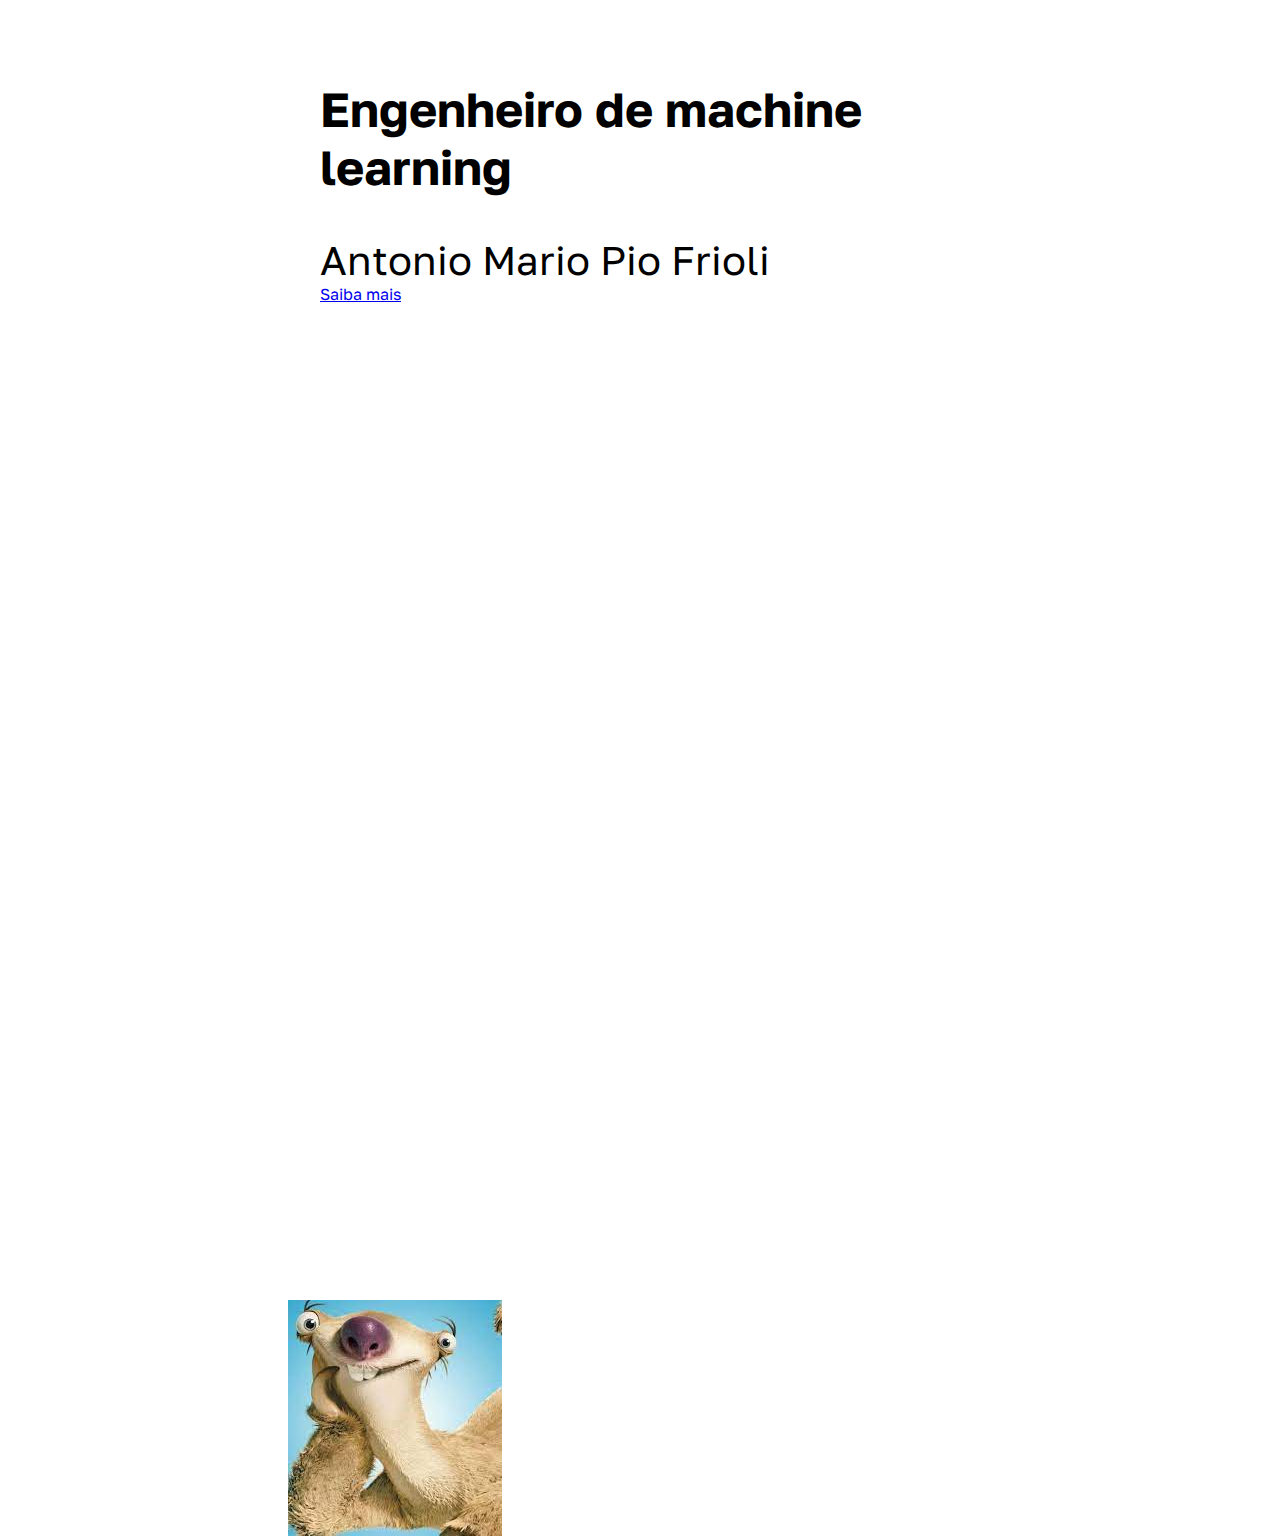
==== index.html @ 28bd192c "init" ====
<!DOCTYPE html>
<html lang="en">
<head>
    <meta charset="UTF-8">
    <meta http-equiv="X-UA-Compatible" content="IE=edge">
    <meta name="viewport" content="width=device-width, initial-scale=1.0">
    <link rel="preconnect" href="https://fonts.googleapis.com">
<link rel="preconnect" href="https://fonts.gstatic.com" crossorigin>
<link href="https://fonts.googleapis.com/css2?family=Golos+Text:wght@400;900&display=swap" rel="stylesheet">
<link rel="stylesheet" href="assets/style.css">
    <title>Minha página</title>
</head>

<body>
    <header>
        <h1 id="profissao">Engenheiro de machine learning</h1>
        <p id="nome">Antonio Mario Pio Frioli</p>
        <a href="#" >Saiba mais</a>
    </header>
    <div id="content">
        <img src="assets/images/download.jpg">
    </div>
</body>
</html>
---- assets/style.css ----
@import url('https://fonts.googleapis.com/css2?family=Golos+Text:wght@400;900&display=swap');

 * {
    font-family: 'Golos Text', sans-serif;
    margin: 0px;
    padding: 0px;


 }


 header{
    height: 100vh;
    background-image: url('images/back.jpg');
    background-size:cover;
    padding:20em;
    padding-top:5em;
 }
 #content{
    margin-left:18em;
 }

 #nome{
   margin-top:1em;
   font-size: 2.5em;
 }

 #profissao{
   font-size: 3em;
 }

#saiba-mais{
   margin-top:3em;
   padding:1rem 11rem;
   background:linear-gradient(90, rgb(0, 0, 0) 0%, rgb(151, 2, 238) 100%);
   border: 1px solid #000000;
   border-radius: 40px;
}
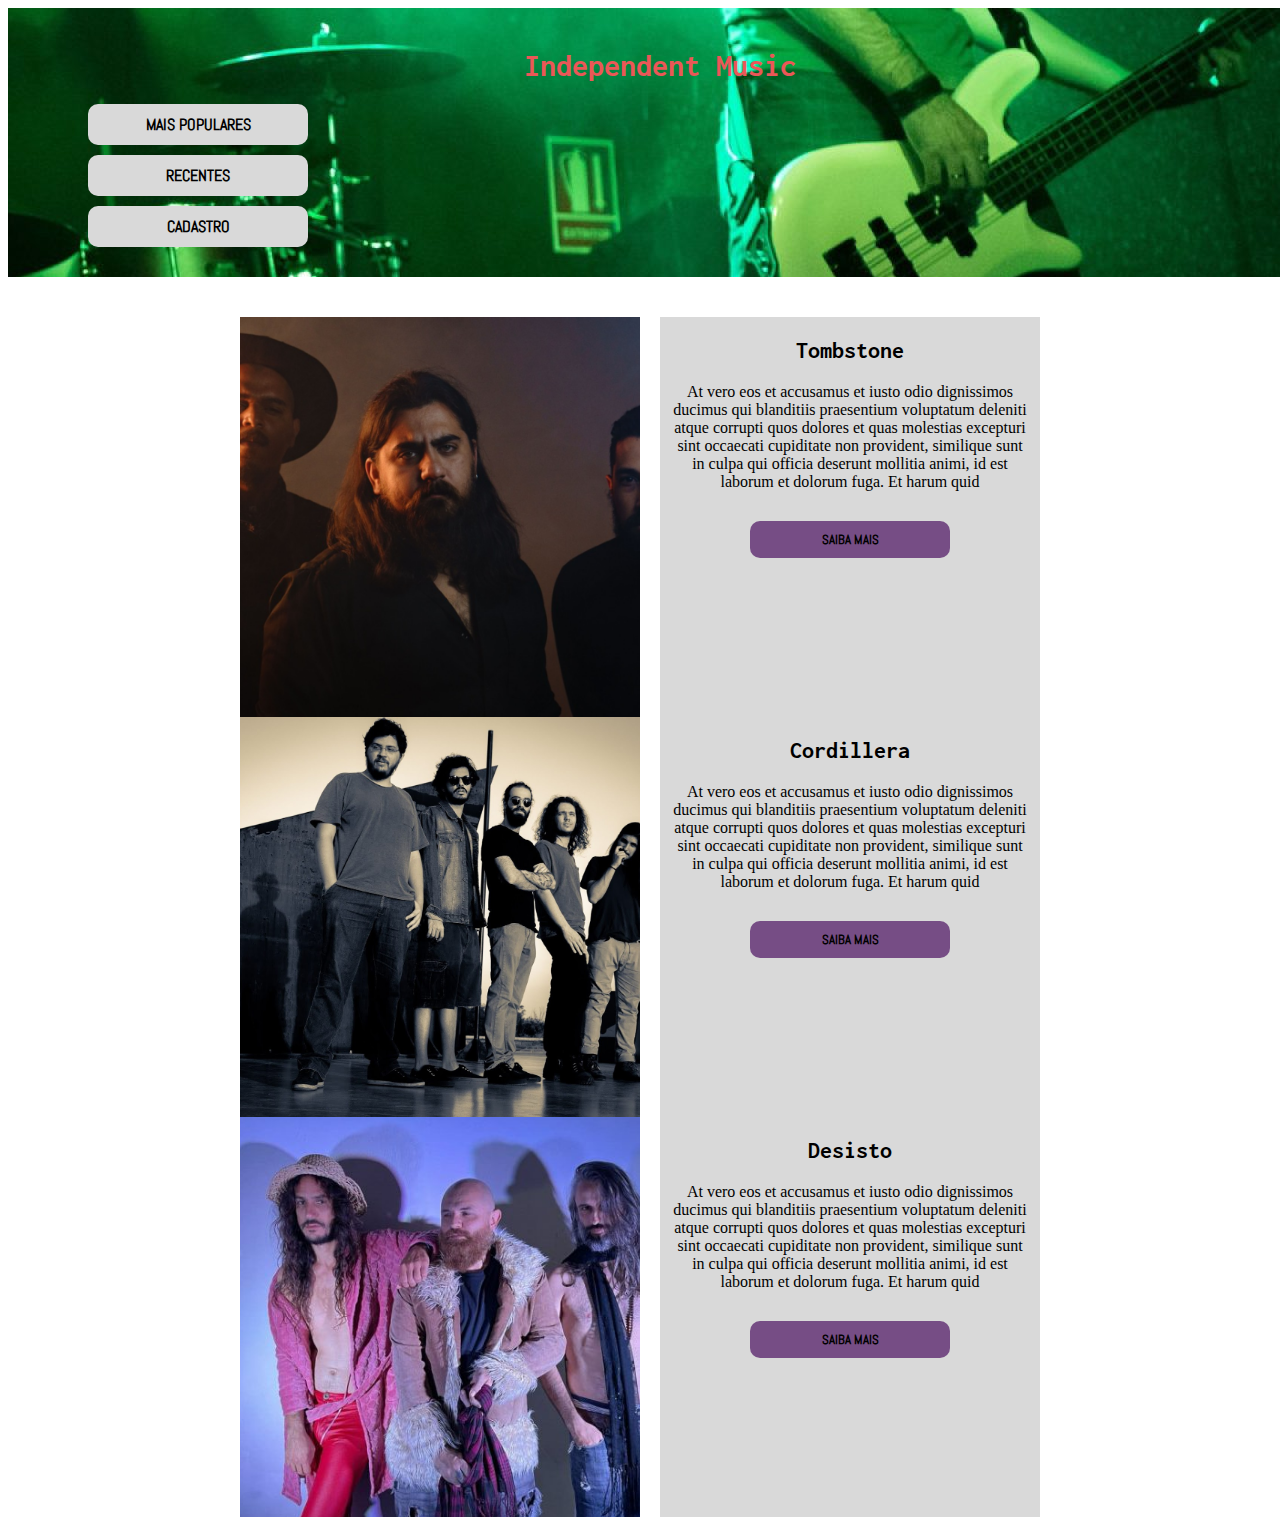
==== commit 957a0b31: "fix( correction )" ====
--- a/index.html
+++ b/index.html
@@ -4,21 +4,72 @@
     <meta charset="UTF-8">
     <meta http-equiv="X-UA-Compatible" content="IE=edge">
     <meta name="viewport" content="width=device-width, initial-scale=1.0">
-    <link rel="preconnect" href="https://fonts.googleapis.com">
-<link rel="preconnect" href="https://fonts.gstatic.com" crossorigin>
-<link href="https://fonts.googleapis.com/css2?family=Golos+Text:wght@400;900&display=swap" rel="stylesheet">
-<link rel="stylesheet" href="assets/style.css">
-    <title>Minha página</title>
+    <title>Projeto Bandas Independentes</title>
+    <!-- link realiza um link com o arquivo css -->
+    <link rel="stylesheet" href="./assets/css/style.css">
+    
 </head>
 
 <body>
     <header>
-        <h1 id="profissao">Engenheiro de machine learning</h1>
-        <p id="nome">Antonio Mario Pio Frioli</p>
-        <a href="#" >Saiba mais</a>
+        <h1> Independent Music</h1>
+        <span></span>
+        <a href="#" class="botao">MAIS POPULARES </a>
+        <a href="#" class="botao">RECENTES </a>
+        <a href="#" class="botao">CADASTRO </a>
     </header>
-    <div id="content">
-        <img src="assets/images/download.jpg">
-    </div>
+    <section>
+        
+        <div class="banda">
+            <div class="img"></div>
+            <div class="info">
+                <h2 class="nome">
+                    Tombstone
+                </h2>
+                <span class="descricao">
+                    At vero eos et accusamus et iusto odio dignissimos ducimus qui blanditiis praesentium voluptatum deleniti atque corrupti quos dolores et quas molestias excepturi sint occaecati cupiditate non provident, similique sunt in culpa qui officia deserunt mollitia animi, id est laborum et dolorum fuga. Et harum quid
+                </span>
+                <button>
+                    SAIBA MAIS
+                </button>
+            </div>
+        </div>
+         
+        <div class="banda2">
+            <div class="img"></div>
+            <div class="info">
+                <h2 class="nome">
+                    Cordillera
+                </h2>
+                <span class="descricao">
+                    At vero eos et accusamus et iusto odio dignissimos ducimus qui blanditiis praesentium voluptatum deleniti atque corrupti quos dolores et quas molestias excepturi sint occaecati cupiditate non provident, similique sunt in culpa qui officia deserunt mollitia animi, id est laborum et dolorum fuga. Et harum quid
+                </span>
+                <button>
+                    SAIBA MAIS
+                </button>
+            </div>
+        </div>
+       
+        <div class="banda3">
+            <div class="img"></div>
+            <div class="info">
+                <h2 class="nome">
+                    Desisto
+                </h2>
+                <span class="descricao">
+                    At vero eos et accusamus et iusto odio dignissimos ducimus qui blanditiis praesentium voluptatum deleniti atque corrupti quos dolores et quas molestias excepturi sint occaecati cupiditate non provident, similique sunt in culpa qui officia deserunt mollitia animi, id est laborum et dolorum fuga. Et harum quid
+                </span>
+                <button>
+                    SAIBA MAIS
+                </button>
+            </div>
+        </div>
+
+    </section>
 </body>
-</html>+
+</html>
+
+
+
+--- a/assets/css/style.css
+++ b/assets/css/style.css
@@ -0,0 +1,160 @@
+@import url('https://fonts.googleapis.com/css2?family=Abel&family=Inconsolata:wght@300&display=swap');
+
+header {
+    text-align: center;
+    width: 100%;
+    background-image: url(../img/background.jpg);
+    padding: 20px;
+}
+header h1 {
+    color: #EB5757;
+    font-family: Inconsolata;
+}
+header .botao {
+    background: #D9D9D9;
+    border-radius: 10px;
+    display: block;
+    padding: 10px;
+    margin: 10px;
+    max-width: 200px;
+    text-align: center;
+    font-family: Abel;
+    font-weight: bold;
+    color: black;
+    text-decoration: none;
+    margin-left: 60px;
+}
+
+
+section {
+    text-align: center;
+}
+section .banda {
+    width: 800px;
+    display: block;
+    margin: 40px 0 40px -400px;
+    position: relative;
+    left: 50%;
+}
+section .banda > div {
+    float: left;
+}
+section .banda .img {
+    width: 400px;
+    min-height: 400px;
+    background-image: url(../img/banda1.png);
+    display: inline-block;
+    background-position: center;
+    background-size: 500px, 500px;
+}
+section .banda .info {
+    width: 380px;
+    background-color: #D9D9D9;
+    text-align: center;
+    min-height: 400px;
+    margin-left: 20px;
+}
+section .banda .info .nome {
+    font-family: Inconsolata;
+}
+section .banda .info .descricao {
+    display: block;
+    margin: 10px;
+}
+section .banda .info button { 
+    background-color: #764D85;
+    font-family: Abel;
+    display: inline-block;
+    width: 200px;
+    padding: 10px;
+    margin-top: 20px;
+    border-radius: 10px;
+    border: 0px;
+    font-weight: bold;
+}
+section .banda2 {
+    width: 800px;
+    display: block;
+    margin: 40px 0 40px -400px;
+    position: relative;
+    left: 50%;
+}
+section .banda2 > div {
+    float: left;
+}
+section .banda2 .img {
+    width: 400px;
+    min-height: 400px;
+    background-image: url(../img/cordillera_002.jpg);
+    display: inline-block;
+    background-position: center;
+    background-size: 600px, 600px;
+}
+section .banda2 .info {
+    width: 380px;
+    background-color: #D9D9D9;
+    text-align: center;
+    min-height: 400px;
+    margin-left: 20px;
+}
+section .banda2 .info .nome {
+    font-family: Inconsolata;
+}
+section .banda2 .info .descricao {
+    display: block;
+    margin: 10px;
+}
+section .banda2 .info button { 
+    background-color: #764D85;
+    font-family: Abel;
+    display: inline-block;
+    width: 200px;
+    padding: 10px;
+    margin-top: 20px;
+    border-radius: 10px;
+    border: 0px;
+    font-weight: bold;
+}
+section .banda3 {
+    width: 800px;
+    display: block;
+    margin: 40px 0 40px -400px;
+    position: relative;
+    left: 50%;
+}
+section .banda3 > div {
+    float: left;
+}
+section .banda3 .img {
+    width: 400px;
+    min-height: 400px;
+    background-image: url(../img/3-Foto-Desisto-768x576.jpeg);
+    display: inline-block;
+    background-position: center;
+    background-size: 700px, 700px;
+}
+section .banda3 .info {
+    width: 380px;
+    background-color: #D9D9D9;
+    text-align: center;
+    min-height: 400px;
+    margin-left: 20px;
+}
+section .banda3 .info .nome {
+    font-family: Inconsolata;
+}
+section .banda3 .info .descricao {
+    display: block;
+    margin: 10px;
+}
+section .banda3 .info button { 
+    background-color: #764D85;
+    font-family: Abel;
+    display: inline-block;
+    width: 200px;
+    padding: 10px;
+    margin-top: 20px;
+    border-radius: 10px;
+    border: 0px;
+    font-weight: bold;
+}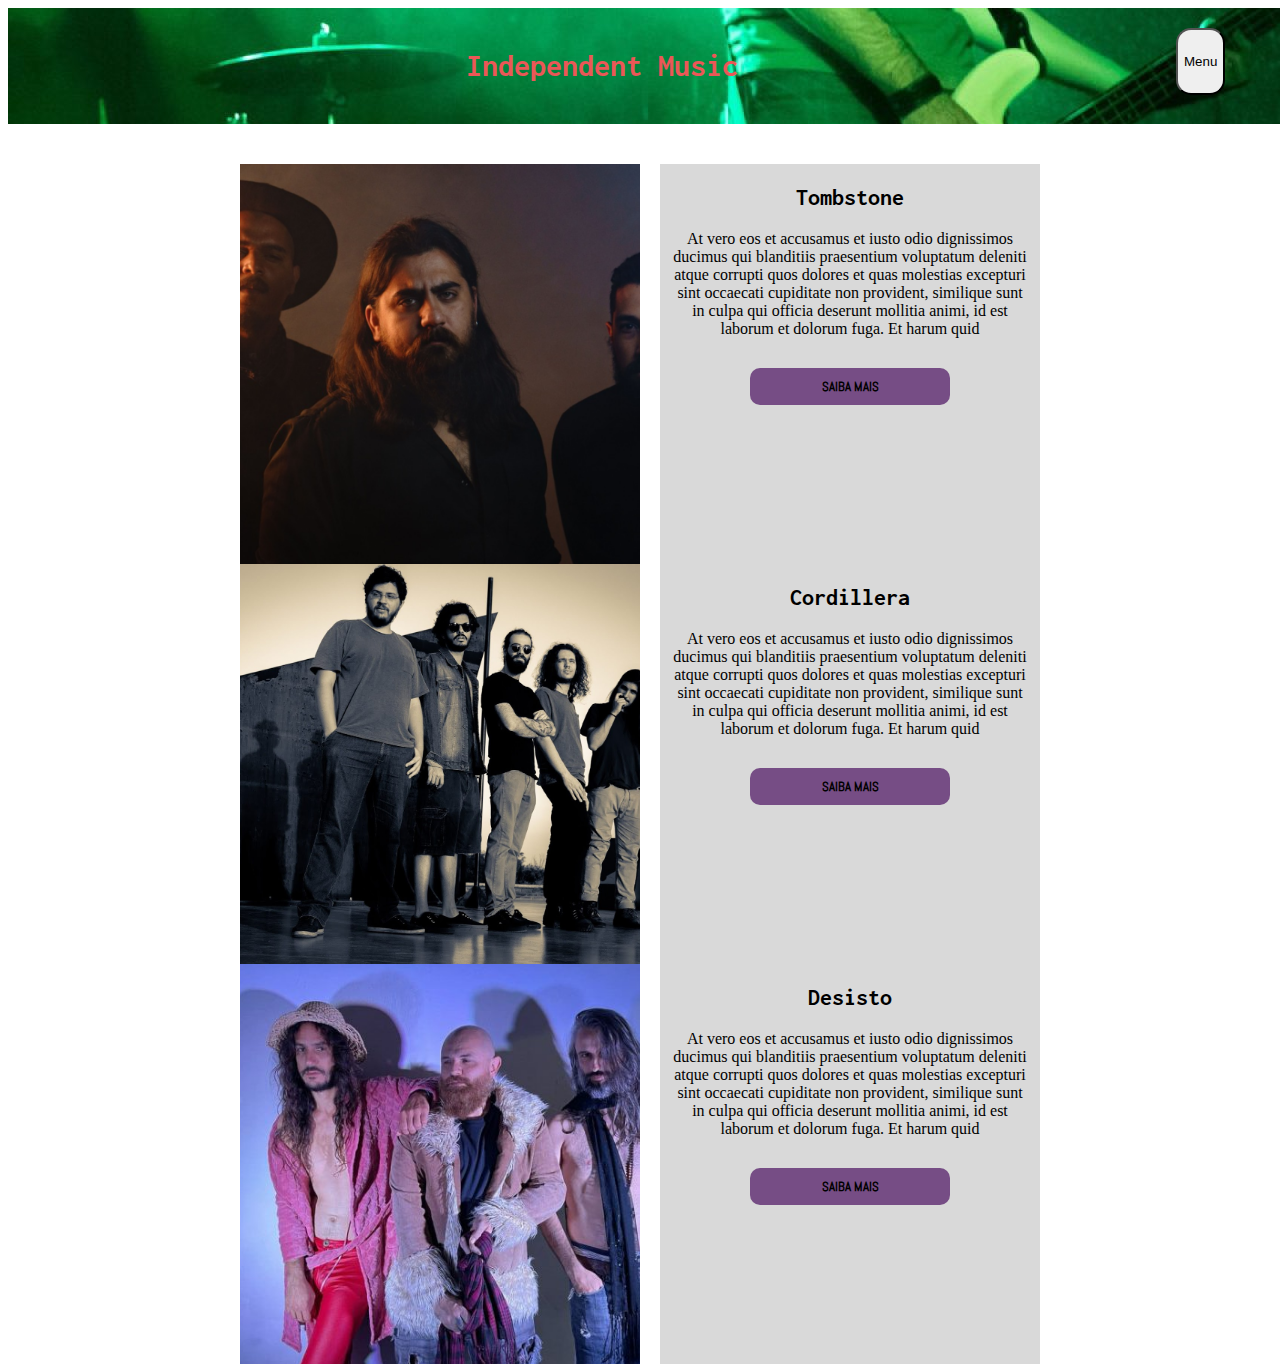
==== commit bd817421: "vitorina burguer ;)" ====
--- a/index.html
+++ b/index.html
@@ -7,18 +7,33 @@
     <title>Projeto Bandas Independentes</title>
     <!-- link realiza um link com o arquivo css -->
     <link rel="stylesheet" href="./assets/css/style.css">
+
     
 </head>
 
 <body>
-    <header>
-        <h1> Independent Music</h1>
-        <span></span>
-        <a href="#" class="botao">MAIS POPULARES </a>
-        <a href="#" class="botao">RECENTES </a>
-        <a href="#" class="botao">CADASTRO </a>
-    </header>
+    
     <section>
+        
+
+            
+        <header>
+            <button onclick="display_menu()"  id="burguer-button">Menu</button>
+
+            <h1> Independent Music</h1>
+            <span></span>
+            <!-- Adicione o menu de navegação dentro da tag header -->
+            <nav class="menu-navegacao">
+                <ul>
+                    <li><a href="#" class="botao">MAIS POPULARES</a></li>
+                    <li><a href="#" class="botao">RECENTES</a></li>
+                    <li><a href="cadastro.html" class="botao">CADASTRO</a></li>
+                </ul>
+            </nav>
+        </header>
+        <section>
+            <!-- Resto do conteúdo da página -->
+
         
         <div class="banda">
             <div class="img"></div>
@@ -66,10 +81,13 @@
         </div>
 
     </section>
+   
+</section>
 </body>
+
+<script src="assets/scripts/script.js"></script>
 
 </html>
 
 
 
---- a/assets/css/style.css
+++ b/assets/css/style.css
@@ -24,6 +24,35 @@
     text-decoration: none;
     margin-left: 60px;
 }
+        /* Adicione o estilo para o menu hamburguer */
+.menu-hamburguer {
+    display: block;
+    width: 25px;
+    height: 20px;
+    position: absolute;
+    top: 20px;
+    right: 20px;
+    cursor: pointer;
+}
+.menu-hamburguer span {
+    display: block;
+    width: 100%;
+    height: 2px;
+    background-color: #333;
+    margin-bottom: 5px;
+}
+.menu-hamburguer span:last-child {
+    margin-bottom: 0;
+}
+        /* Esconda o menu de navegação por padrão */
+.menu-navegacao {
+    display: none;
+}
+        /* Exiba o menu de navegação quando o botão hamburguer for clicado */
+.menu-hamburguer:checked + .menu-navegacao {
+    display: block;
+}
+
 
 
 section {
@@ -157,4 +186,78 @@
     border-radius: 10px;
     border: 0px;
     font-weight: bold;
+}
+
+#form-div {
+    margin-top:9em;
+    height: 100vh;
+    display:flex;
+    justify-content: center;
+    align-items: center;
+ }
+
+#form-div form{
+    border-radius: 10px;
+   grid-template-columns: 1rf;
+   justify-items:start;
+    background-color: beige;
+    display:grid;
+    padding:2rem;
+    position:relative;
+    row-gap: 2rem;
+}
+
+#form-div div form{
+    height:10em;
+}
+
+
+output{
+    width: 100%;
+    min-height: 150px;
+    display: flex;
+    justify-content: flex-start;
+    flex-wrap: wrap;
+    gap: 15px;
+    position: relative;
+    border-radius: 5px;
+  }
+  
+  output .image{
+    height: 150px;
+    border-radius: 5px;
+    box-shadow: 0 0 5px rgba(0, 0, 0, 0.15);
+    overflow: hidden;
+    position: relative;
+  }
+  
+  output .image img{
+    height: 100%;
+    width: 100%;
+  }
+  
+  output .image span {
+    position: absolute;
+    top: -4px;
+    right: 4px;
+    cursor: pointer;
+    font-size: 22px;
+    color: white;
+  }
+  
+  output .image span:hover {
+    opacity: 0.8;
+  }
+  
+  output .span--hidden{
+    visibility: hidden;
+  }
+
+
+
+#burguer-button{
+    float:right;
+    border-radius: 15px;
+    margin-right: 5em;
+    height: 5em;
 }